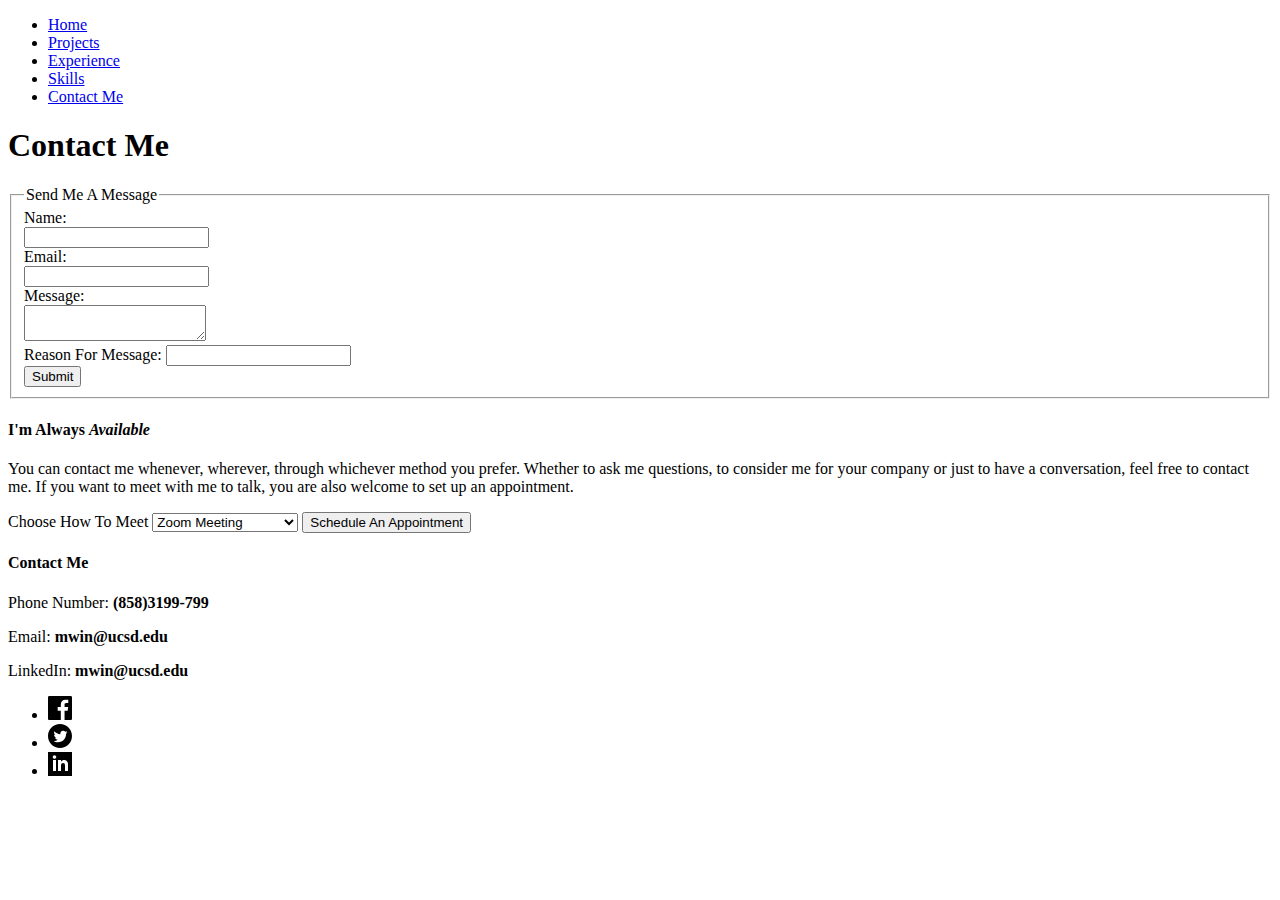
==== contact.html @ 37ebba58 "added content" ====
<!DOCTYPE html>
<html lang="en">
  <head>
    <meta charset="UTF-8" />
    <title>Contact Me</title>
    <link href="images/favicon.ico" rel="icon" />
    <link href="styles/main.css" rel="stylesheet" />
  </head>
  <body>
    <header>
      <nav aria-label="main">
        <ul>
          <li><a href="./index.html">Home</a></li>
          <li><a href="./project.html">Projects</a></li>
          <li><a href="./experience.html">Experience</a></li>
          <li><a href="./skill.html">Skills</a></li>
          <li><a aria-current="page" href="./contact.html">Contact Me</a></li>
        </ul>
      </nav>
    </header>
    <main>
      <h1>Contact Me</h1>
      <form>
        <fieldset>
          <legend>Send Me A Message</legend>
          <label for="nameInput">Name:</label>
          <br />
          <input id="nameInput" name="name" type="text" />
          <br />
          <label for="emailInput">Email:</label>
          <br />
          <input id="emailInput" name="email" type="email" />
          <br />
          <label for="messageInput">Message:</label>
          <br />
          <textarea id="messageInput" name="message"></textarea>
          <br />
          <label for="reason">Reason For Message: </label>
          <input id="reason" name="contactReason" list="reasons" />
          <datalist id="reasons">
            <option value="Job Oppurtunities"></option>
            <option value="Scheduling A Meeting"></option>
            <option value="Research Oppurtunities"></option>
            <option value="Other"></option>
          </datalist>
          <br />
          <input type="submit" value="Submit" />
        </fieldset>
      </form>

      <aside>
        <h4>I'm Always <em>Available</em></h4>
        <p>
          You can contact me whenever, wherever, through whichever method you
          prefer. Whether to ask me questions, to consider me for your company
          or just to have a conversation, feel free to contact me. If you want
          to meet with me to talk, you are also welcome to set up an
          appointment.
        </p>

        <form>
          <label for="meeting">Choose How To Meet</label>
          <select name="meetingType" id="meeting">
            <optgroup label="Virtual">
              <option value="zoom">Zoom Meeting</option>
              <option value="skype">Skype Meeting</option>
            </optgroup>
            <optgroup label="In-Person">
              <option value="person">In-Person Meeting</option>
            </optgroup>
          </select>
          <button type="submit">Schedule An Appointment</button>
        </form>
      </aside>
    </main>
    <footer>
      <div>
        <h4>Contact Me</h4>
        <p>Phone Number: <strong>(858)3199-799</strong></p>
        <p>Email: <strong>mwin@ucsd.edu</strong></p>
        <p>LinkedIn: <strong>mwin@ucsd.edu</strong></p>
      </div>
      <nav aria-label="social">
        <ul>
          <li>
            <a href="http://www.facebook.com">
              <svg
                xmlns="http://www.w3.org/2000/svg"
                width="24"
                height="24"
                viewBox="0 0 24 24"
              >
                <path
                  d="M22.675 0h-21.35c-.732 0-1.325.593-1.325 1.325v21.351c0 .731.593 1.324 1.325 1.324h11.495v-9.294h-3.128v-3.622h3.128v-2.671c0-3.1 1.893-4.788 4.659-4.788 1.325 0 2.463.099 2.795.143v3.24l-1.918.001c-1.504 0-1.795.715-1.795 1.763v2.313h3.587l-.467 3.622h-3.12v9.293h6.116c.73 0 1.323-.593 1.323-1.325v-21.35c0-.732-.593-1.325-1.325-1.325z"
                />
              </svg>
            </a>
          </li>
          <li>
            <a href="http://www.twitter.com">
              <svg
                xmlns="http://www.w3.org/2000/svg"
                width="24"
                height="24"
                viewBox="0 0 24 24"
              >
                <path
                  d="M12 0c-6.627 0-12 5.373-12 12s5.373 12 12 12 12-5.373 12-12-5.373-12-12-12zm6.066 9.645c.183 4.04-2.83 8.544-8.164 8.544-1.622 0-3.131-.476-4.402-1.291 1.524.18 3.045-.244 4.252-1.189-1.256-.023-2.317-.854-2.684-1.995.451.086.895.061 1.298-.049-1.381-.278-2.335-1.522-2.304-2.853.388.215.83.344 1.301.359-1.279-.855-1.641-2.544-.889-3.835 1.416 1.738 3.533 2.881 5.92 3.001-.419-1.796.944-3.527 2.799-3.527.825 0 1.572.349 2.096.907.654-.128 1.27-.368 1.824-.697-.215.671-.67 1.233-1.263 1.589.581-.07 1.135-.224 1.649-.453-.384.578-.87 1.084-1.433 1.489z"
                />
              </svg>
            </a>
          </li>
          <li>
            <a href="http://www.linkedin.com">
              <svg
                xmlns="http://www.w3.org/2000/svg"
                width="24"
                height="24"
                viewBox="0 0 24 24"
              >
                <path
                  d="M0 0v24h24v-24h-24zm8 19h-3v-11h3v11zm-1.5-12.268c-.966 0-1.75-.79-1.75-1.764s.784-1.764 1.75-1.764 1.75.79 1.75 1.764-.783 1.764-1.75 1.764zm13.5 12.268h-3v-5.604c0-3.368-4-3.113-4 0v5.604h-3v-11h3v1.765c1.397-2.586 7-2.777 7 2.476v6.759z"
                />
              </svg>
            </a>
          </li>
        </ul>
      </nav>
    </footer>
  </body>
</html>
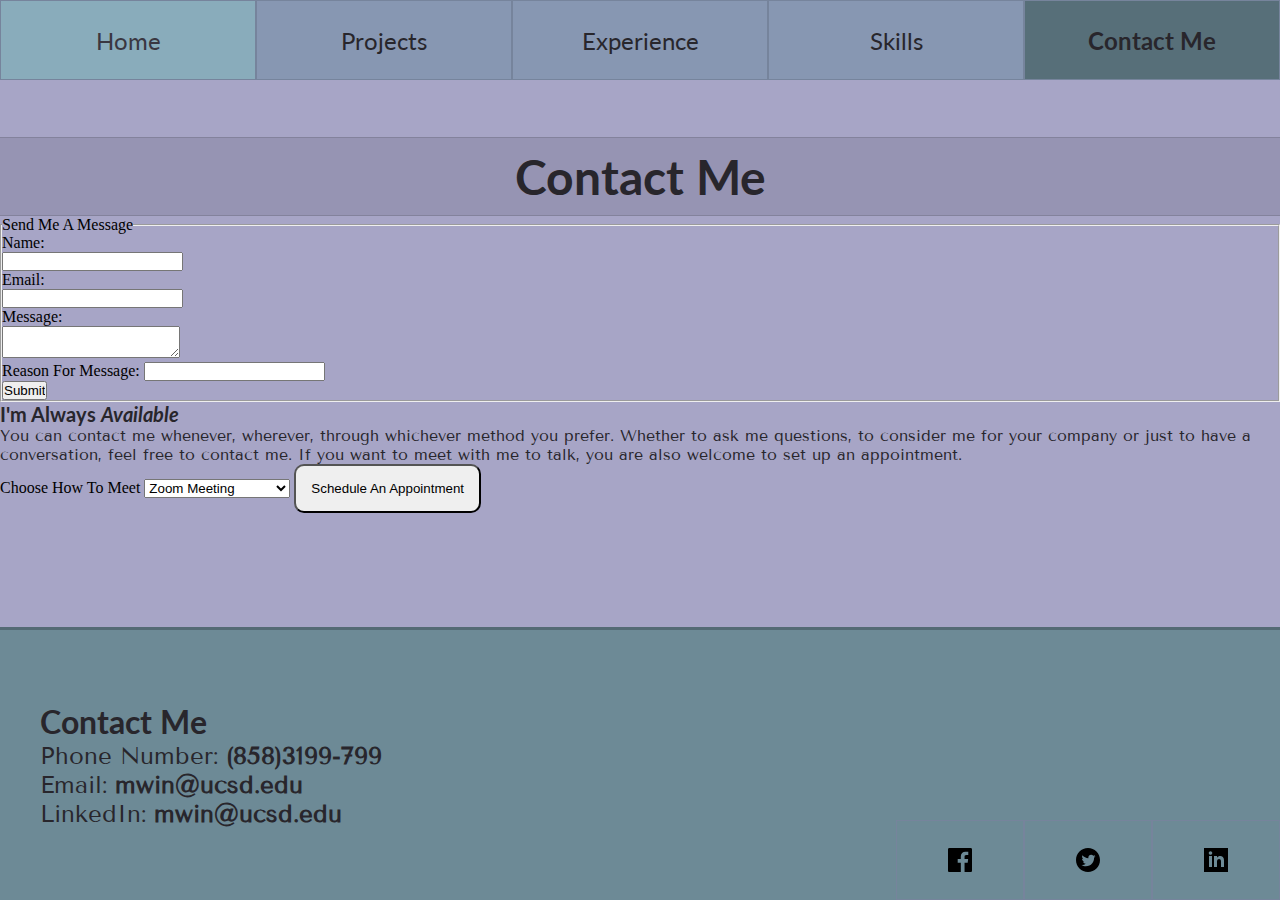
==== commit 097c2fe9: "meta viewport tag" ====
--- a/contact.html
+++ b/contact.html
@@ -2,9 +2,18 @@
 <html lang="en">
   <head>
     <meta charset="UTF-8" />
+    <meta name="viewport" content="width=device-width, initial-scale=1" />
     <title>Contact Me</title>
     <link href="images/favicon.ico" rel="icon" />
     <link href="styles/main.css" rel="stylesheet" />
+    <link
+      rel="stylesheet"
+      href="https://fonts.googleapis.com/css2?family=Tenor+Sans"
+    />
+    <link
+      rel="stylesheet"
+      href="https://fonts.googleapis.com/css2?family=Lato"
+    />
   </head>
   <body>
     <header>
@@ -14,7 +23,7 @@
           <li><a href="./project.html">Projects</a></li>
           <li><a href="./experience.html">Experience</a></li>
           <li><a href="./skill.html">Skills</a></li>
-          <li><a aria-current="page" href="./contact.html">Contact Me</a></li>
+          <li aria-current="page"><a href="./contact.html">Contact Me</a></li>
         </ul>
       </nav>
     </header>
@@ -38,9 +47,9 @@
           <label for="reason">Reason For Message: </label>
           <input id="reason" name="contactReason" list="reasons" />
           <datalist id="reasons">
-            <option value="Job Oppurtunities"></option>
-            <option value="Scheduling A Meeting"></option>
-            <option value="Research Oppurtunities"></option>
+            <option value="Job Opportunities"></option>
+            <option value="Website Design Hiring"></option>
+            <option value="Research Opportunities"></option>
             <option value="Other"></option>
           </datalist>
           <br />
--- a/styles/main.css
+++ b/styles/main.css
@@ -0,0 +1,265 @@
+* {
+  /* border: 1px solid black; */
+  padding: 0px;
+  margin: 0px;
+}
+
+p,
+details,
+table {
+  font-family: "Tenor Sans";
+  color: #28262c;
+}
+
+h1,
+h2,
+nav,
+h3,
+h4,
+table > caption {
+  font-family: "Lato";
+  color: #28262c;
+}
+
+body {
+  background-color: #a7a5c6;
+  min-height: 100vh;
+  display: flex;
+  flex-flow: row wrap;
+}
+
+h1,
+h2,
+h3 {
+  text-align: center;
+  background-color: #9694b3;
+  border-top: 1.5px solid #83829c;
+  border-bottom: 1.5px solid #83829c;
+  width: 100%;
+  padding: 10px 0;
+}
+
+h1 {
+  font-size: 3rem;
+}
+h2 {
+  font-size: 2.5rem;
+}
+h3 {
+  font-size: 2rem;
+}
+h4 {
+  font-size: 1.25rem;
+}
+
+header {
+  background-color: #8797b2;
+  height: 80px;
+  align-self: flex-start;
+  width: 100vw;
+}
+
+main {
+  display: flex;
+  flex-direction: column;
+  height: auto;
+}
+
+nav > ul {
+  display: flex;
+  flex-direction: row;
+  justify-content: space-evenly;
+}
+
+nav > ul > li {
+  display: flex;
+  flex: 1;
+  height: 80px;
+}
+
+[aria-current]:not([aria-current="false"]) {
+  font-weight: bold;
+  background-color: #576f79;
+}
+
+nav > ul > li > a:link,
+nav > ul > li > a:visited {
+  display: flex;
+  flex: 1;
+  justify-content: center;
+  align-items: center;
+  text-decoration: none;
+  color: #28262c;
+  border: 1px solid #76849c;
+  font-size: max(1.5rem, 1.5vw);
+  text-align: center;
+}
+
+nav > ul > li > a:hover {
+  background-color: #89acbb;
+  color: #3a3741;
+}
+
+section {
+  width: 100%;
+  display: flex;
+  flex-direction: column;
+  justify-content: center;
+  align-items: center;
+}
+
+.vertical-section {
+  display: inline-flex;
+  flex-flow: row wrap;
+  justify-content: center;
+  align-items: center;
+  margin-bottom: 20px;
+}
+
+.inline-title {
+  font-size: 1.5rem;
+  margin: 50px;
+}
+
+button {
+  padding: 15px;
+  border-radius: 10px;
+}
+
+button:hover {
+  background-color: rgb(223, 222, 222);
+}
+
+pre {
+  padding: 30px;
+  font-size: 1.5rem;
+}
+
+.text-chunk {
+  font-size: 1.5rem;
+  min-width: 30ex;
+  max-width: 80ex;
+  padding: 30px;
+}
+
+picture > img {
+  padding: 30px;
+}
+
+figure {
+  display: flex;
+  flex-direction: column;
+  align-items: center;
+}
+
+footer {
+  display: flex;
+  flex-direction: row;
+  justify-content: space-between;
+  width: 100vw;
+  height: 30vh;
+  align-self: flex-end;
+  background-color: #6d8a96;
+  border-top: 3px solid #546a74;
+}
+
+@media only screen and (max-width: 450px) {
+  footer {
+    height: 15vh;
+    background-color: black;
+  }
+}
+
+footer > div {
+  display: flex;
+  flex-direction: column;
+  justify-content: center;
+  width: 70%;
+  height: auto;
+  padding: 0px 40px;
+}
+
+footer > nav {
+  align-self: flex-end;
+}
+
+footer > div > h4 {
+  font-size: 2rem;
+}
+
+footer > div > p {
+  font-size: 1.5rem;
+}
+
+footer > nav > ul > li {
+  width: 10vw;
+}
+
+table > caption {
+  font-weight: 800;
+  font-size: 1.75rem;
+  font-family: "Lato";
+  color: #28262c;
+}
+
+table {
+  flex: 1;
+  padding: 20px 30px;
+  margin: 20px 30px;
+  border: 4px dashed #8e8ca8;
+}
+
+table > caption {
+  padding-bottom: 20px;
+}
+
+td,
+th {
+  /* text-align: center; */
+  max-width: 50ex;
+  min-width: 20ex;
+  padding: 5px 15px;
+  border-bottom: 2px solid#8e8ca8;
+}
+
+th {
+  font-size: 1.5rem;
+}
+td {
+  font-size: max(15pt, 1rem);
+}
+
+#timeline-div {
+  flex: 1;
+  padding: 40px 20px;
+  padding-left: 0;
+}
+
+video,
+iframe,
+audio {
+  margin-top: 30px;
+  width: 80vw;
+}
+
+iframe {
+  height: 30vh;
+}
+
+details {
+  width: 80%;
+  font-size: 1.3rem;
+}
+
+details > summary {
+  flex: 1;
+  font-size: 1.3rem;
+  align-self: flex-start;
+}
+
+details > p {
+  padding-top: 10px;
+  text-align: left;
+  max-width: 90%;
+  font-size: 1.1rem;
+}
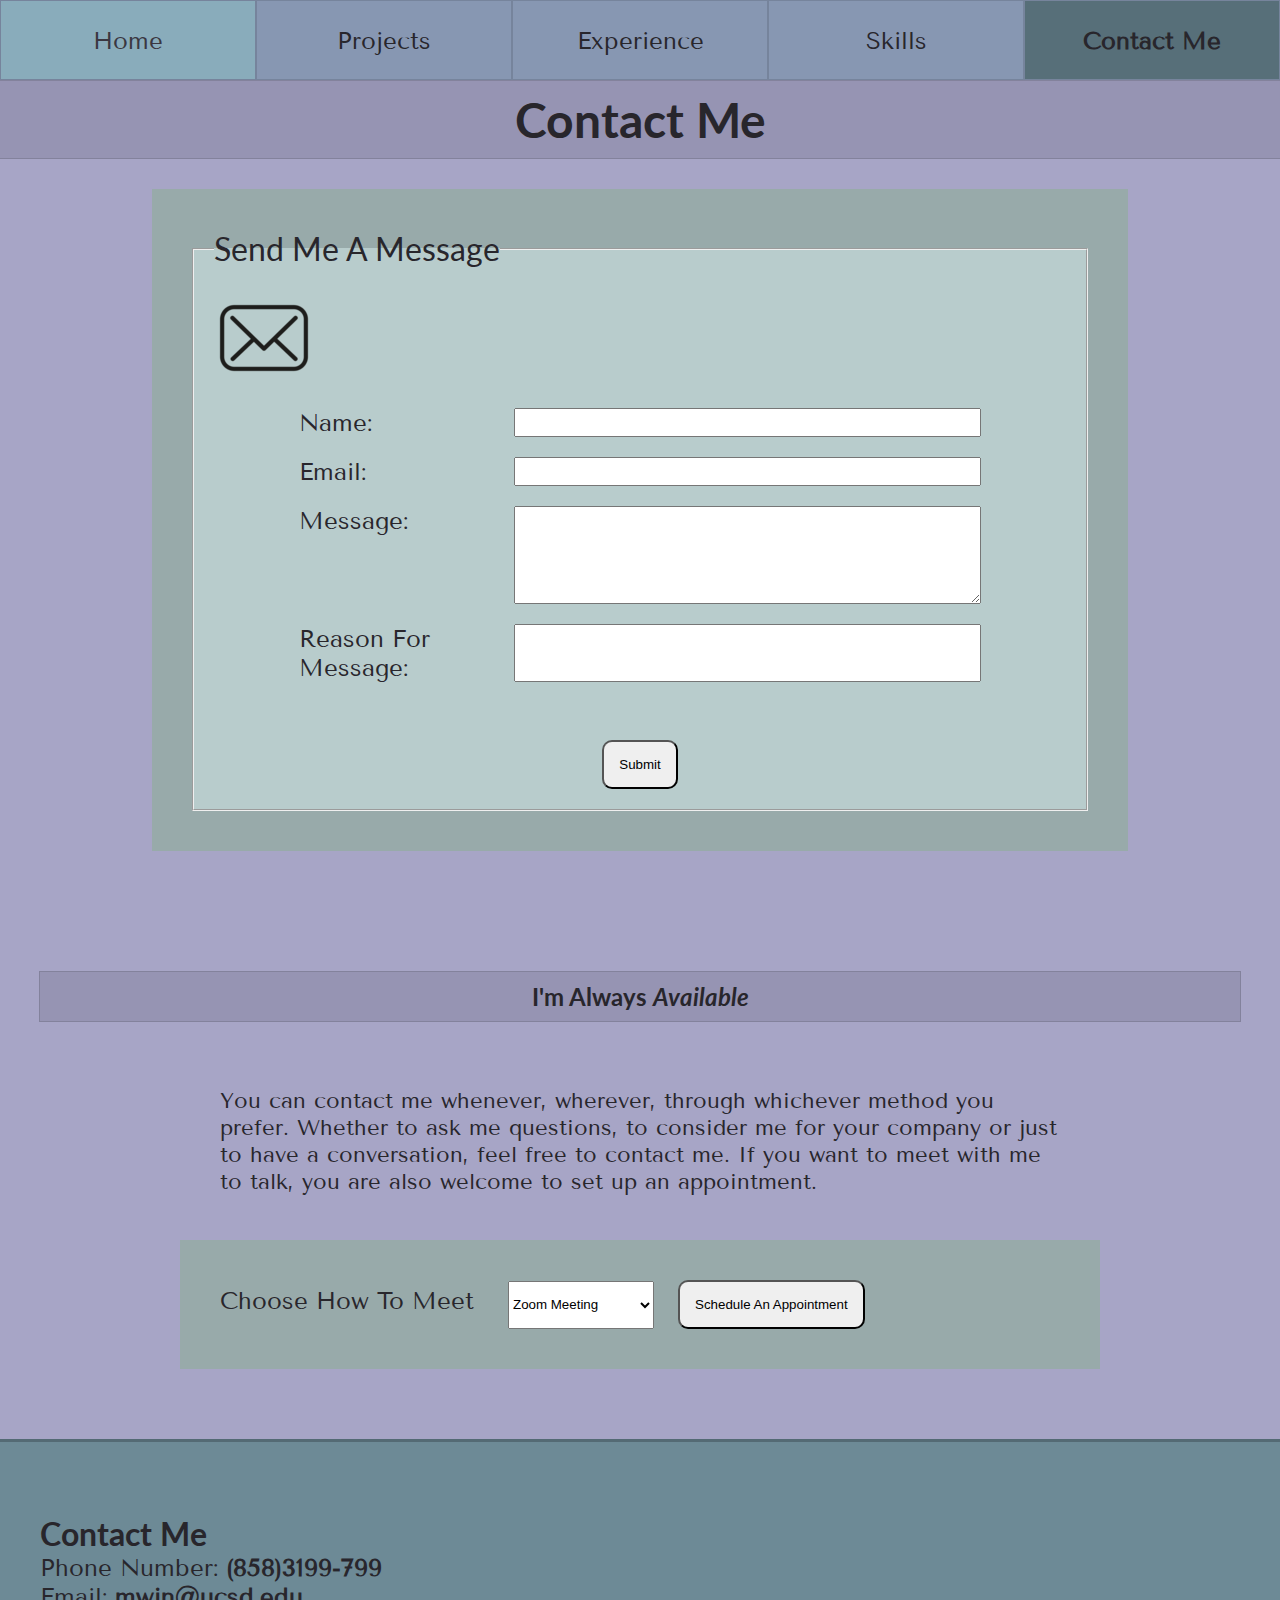
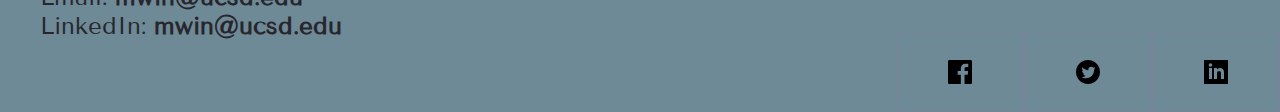
==== commit 1702e457: "images, animations, media queries" ====
--- a/contact.html
+++ b/contact.html
@@ -32,34 +32,44 @@
       <form>
         <fieldset>
           <legend>Send Me A Message</legend>
-          <label for="nameInput">Name:</label>
+          <img
+            src="./images/mail_icon.png"
+            id="mail-icon"
+            width="100"
+            height="100"
+            alt="mail"
+          />
+          <div class="label-input">
+            <label for="nameInput">Name:</label>
+            <input id="nameInput" name="name" type="text" />
+          </div>
+          <div class="label-input">
+            <label for="emailInput">Email:</label>
+            <input id="emailInput" name="email" type="email" />
+          </div>
+
+          <div class="label-input">
+            <label for="messageInput">Message:</label>
+            <textarea id="messageInput" name="message"></textarea>
+          </div>
+          <div class="label-input">
+            <label for="reason">Reason For Message: </label>
+            <input id="reason" name="contactReason" list="reasons" />
+            <datalist id="reasons">
+              <option value="Job Opportunities"></option>
+              <option value="Website Design Hiring"></option>
+              <option value="Research Opportunities"></option>
+              <option value="Other"></option>
+            </datalist>
+          </div>
           <br />
-          <input id="nameInput" name="name" type="text" />
-          <br />
-          <label for="emailInput">Email:</label>
-          <br />
-          <input id="emailInput" name="email" type="email" />
-          <br />
-          <label for="messageInput">Message:</label>
-          <br />
-          <textarea id="messageInput" name="message"></textarea>
-          <br />
-          <label for="reason">Reason For Message: </label>
-          <input id="reason" name="contactReason" list="reasons" />
-          <datalist id="reasons">
-            <option value="Job Opportunities"></option>
-            <option value="Website Design Hiring"></option>
-            <option value="Research Opportunities"></option>
-            <option value="Other"></option>
-          </datalist>
-          <br />
-          <input type="submit" value="Submit" />
+          <button type="submit">Submit</button>
         </fieldset>
       </form>
 
       <aside>
-        <h4>I'm Always <em>Available</em></h4>
-        <p>
+        <h3 class="inline-title">I'm Always <em>Available</em></h3>
+        <p class="text-chunk">
           You can contact me whenever, wherever, through whichever method you
           prefer. Whether to ask me questions, to consider me for your company
           or just to have a conversation, feel free to contact me. If you want
--- a/styles/main.css
+++ b/styles/main.css
@@ -4,11 +4,20 @@
   margin: 0px;
 }
 
+:root {
+  --main-color: #a7a5c6;
+  --header-color: #9694b3;
+  --text-color: #28262c;
+  --header-border: 1.5px solid #83829c;
+}
+
 p,
 details,
-table {
-  font-family: "Tenor Sans";
-  color: #28262c;
+table,
+li,
+label {
+  font-family: "Tenor Sans", sans-serif;
+  color: var(--text-color);
 }
 
 h1,
@@ -16,13 +25,14 @@
 nav,
 h3,
 h4,
-table > caption {
-  font-family: "Lato";
-  color: #28262c;
+table > caption,
+legend {
+  font-family: "Lato", sans-serif;
+  color: var(--text-color);
 }
 
 body {
-  background-color: #a7a5c6;
+  background-color: var(--main-color);
   min-height: 100vh;
   display: flex;
   flex-flow: row wrap;
@@ -32,9 +42,9 @@
 h2,
 h3 {
   text-align: center;
-  background-color: #9694b3;
-  border-top: 1.5px solid #83829c;
-  border-bottom: 1.5px solid #83829c;
+  background-color: var(--header-color);
+  border-top: var(--header-border);
+  border-bottom: var(--header-border);
   width: 100%;
   padding: 10px 0;
 }
@@ -60,6 +70,7 @@
 }
 
 main {
+  width: 100vw;
   display: flex;
   flex-direction: column;
   height: auto;
@@ -89,15 +100,38 @@
   justify-content: center;
   align-items: center;
   text-decoration: none;
-  color: #28262c;
+  color: var(--text-color);
   border: 1px solid #76849c;
-  font-size: max(1.5rem, 1.5vw);
+  font-size: 1.5rem;
   text-align: center;
+  transition: background-color 1s;
 }
 
 nav > ul > li > a:hover {
   background-color: #89acbb;
   color: #3a3741;
+}
+
+@media only screen and (max-width: 450px) {
+  header {
+    height: 200px;
+  }
+  header > nav > ul {
+    display: flex;
+    flex-flow: row wrap;
+    justify-content: flex-start;
+  }
+  header > nav > ul > li {
+    display: flex;
+    height: 40px;
+    min-width: 100vw;
+  }
+  h1 {
+    font-size: 2rem;
+  }
+  h2 {
+    font-size: 1.5rem;
+  }
 }
 
 section {
@@ -116,9 +150,17 @@
   margin-bottom: 20px;
 }
 
+@media only screen and (max-width: 450px) {
+  section {
+    width: 100%;
+  }
+}
+
 .inline-title {
   font-size: 1.5rem;
   margin: 50px;
+  border-left: var(--header-border);
+  border-right: var(--header-border);
 }
 
 button {
@@ -132,18 +174,30 @@
 
 pre {
   padding: 30px;
-  font-size: 1.5rem;
+  font-size: 1.8rem;
 }
 
 .text-chunk {
-  font-size: 1.5rem;
-  min-width: 30ex;
-  max-width: 80ex;
-  padding: 30px;
+  font-size: 1.4rem;
+  min-width: 50%;
+  max-width: 70%;
+  padding: 15px;
 }
 
 picture > img {
   padding: 30px;
+}
+
+@media only screen and (max-width: 450px) {
+  pre {
+    padding: 0px;
+    font-size: 1rem;
+  }
+  .text-chunk {
+    font-size: 1.2rem;
+    text-align: center;
+    padding: 5px;
+  }
 }
 
 figure {
@@ -163,18 +217,11 @@
   border-top: 3px solid #546a74;
 }
 
-@media only screen and (max-width: 450px) {
-  footer {
-    height: 15vh;
-    background-color: black;
-  }
-}
-
 footer > div {
   display: flex;
   flex-direction: column;
   justify-content: center;
-  width: 70%;
+  width: 60%;
   height: auto;
   padding: 0px 40px;
 }
@@ -193,13 +240,24 @@
 
 footer > nav > ul > li {
   width: 10vw;
+}
+
+@media only screen and (max-width: 450px) {
+  footer {
+    height: 25vh;
+  }
+  footer > div > h4 {
+    font-size: 1.4rem;
+  }
+  footer > div > p {
+    font-size: 1rem;
+  }
 }
 
 table > caption {
   font-weight: 800;
   font-size: 1.75rem;
-  font-family: "Lato";
-  color: #28262c;
+  padding-bottom: 20px;
 }
 
 table {
@@ -209,15 +267,9 @@
   border: 4px dashed #8e8ca8;
 }
 
-table > caption {
-  padding-bottom: 20px;
-}
-
 td,
 th {
-  /* text-align: center; */
-  max-width: 50ex;
-  min-width: 20ex;
+  max-width: 40ch;
   padding: 5px 15px;
   border-bottom: 2px solid#8e8ca8;
 }
@@ -225,11 +277,45 @@
 th {
   font-size: 1.5rem;
 }
+
 td {
-  font-size: max(15pt, 1rem);
+  vertical-align: middle;
+  font-size: 1rem;
+  transition: font-size 1s, background-color 1s, border-radius 1.5s;
+  transition-timing-function: linear;
+}
+
+td:hover {
+  background-color: var(--header-color);
+  border-radius: 20px;
+  font-size: 1.5rem;
+}
+
+@media only screen and (max-width: 450px) {
+  table {
+    width: 70vw;
+    padding: 10px;
+    margin: 10px;
+  }
+  td,
+  th {
+    min-width: 80vw;
+  }
+  tr {
+    display: flex;
+    flex-flow: row wrap;
+    border-bottom: 3px solid black;
+  }
+}
+
+.language-label {
+  /* border: 1px solid black; */
+  font-weight: bold;
+  font-size: 1.5rem;
 }
 
 #timeline-div {
+  display: flex;
   flex: 1;
   padding: 40px 20px;
   padding-left: 0;
@@ -238,16 +324,17 @@
 video,
 iframe,
 audio {
-  margin-top: 30px;
-  width: 80vw;
+  margin-top: 50px;
+  margin-bottom: 20px;
+  width: 70vw;
 }
 
 iframe {
-  height: 30vh;
+  height: 50vh;
 }
 
 details {
-  width: 80%;
+  width: 70%;
   font-size: 1.3rem;
 }
 
@@ -263,3 +350,133 @@
   max-width: 90%;
   font-size: 1.1rem;
 }
+
+section > ul,
+#timeline-div > ol {
+  padding: 20px 0px;
+  font-size: 1.4rem;
+}
+
+#timeline-div > ol > li {
+  margin: 20px 0px;
+}
+
+form {
+  width: 70%;
+  align-self: center;
+  padding: 40px;
+  background-color: rgb(152, 170, 170);
+  margin: 30px 0;
+}
+
+form > fieldset {
+  display: flex;
+  flex-flow: column;
+  justify-content: center;
+  align-items: center;
+  gap: 20px;
+  padding: 20px;
+  background-color: rgb(184, 204, 204);
+}
+
+@keyframes mail-animation {
+  0% {
+    transform: rotate(0deg);
+    translate: 6vw;
+  }
+  25% {
+    transform: rotate(90deg);
+    translate: 18vw;
+  }
+  50% {
+    transform: rotate(180deg);
+    translate: 30vw;
+  }
+  75% {
+    transform: rotate(270deg);
+    translate: 42vw;
+  }
+  100% {
+    transform: rotate(360deg);
+    translate: 54vw;
+  }
+}
+
+#mail-icon {
+  align-self: flex-start;
+  animation-name: mail-animation;
+  animation-duration: 6s;
+  animation-iteration-count: infinite;
+}
+
+legend {
+  color: var(--text-color);
+  font-size: 2rem;
+}
+
+input,
+textarea {
+  font-size: 1.3rem;
+  flex: 1;
+}
+
+select {
+  height: 3rem;
+  margin: 0 20px;
+}
+
+.label-input {
+  width: 80%;
+  display: flex;
+  align-content: flex-start;
+}
+
+#messageInput {
+  height: 6rem;
+}
+
+label {
+  width: 30%;
+  font-size: 1.5rem;
+  padding-right: 10px;
+}
+
+@media only screen and (max-width: 450px) {
+  form {
+    width: 70vw;
+    padding: 10px 20px;
+    margin: 10px;
+  }
+  form > fieldset {
+    padding: 0px;
+    width: 100%;
+  }
+
+  legend {
+    font-size: 1.3rem;
+  }
+
+  input,
+  textarea,
+  label,
+  datalist {
+    font-size: 1rem;
+  }
+
+  datalist,
+  input {
+    width: 50%;
+  }
+
+  #mail-icon {
+    width: 50px;
+    height: 50px;
+  }
+}
+
+aside {
+  display: flex;
+  flex-direction: column;
+  padding: 40px;
+  align-items: center;
+}
